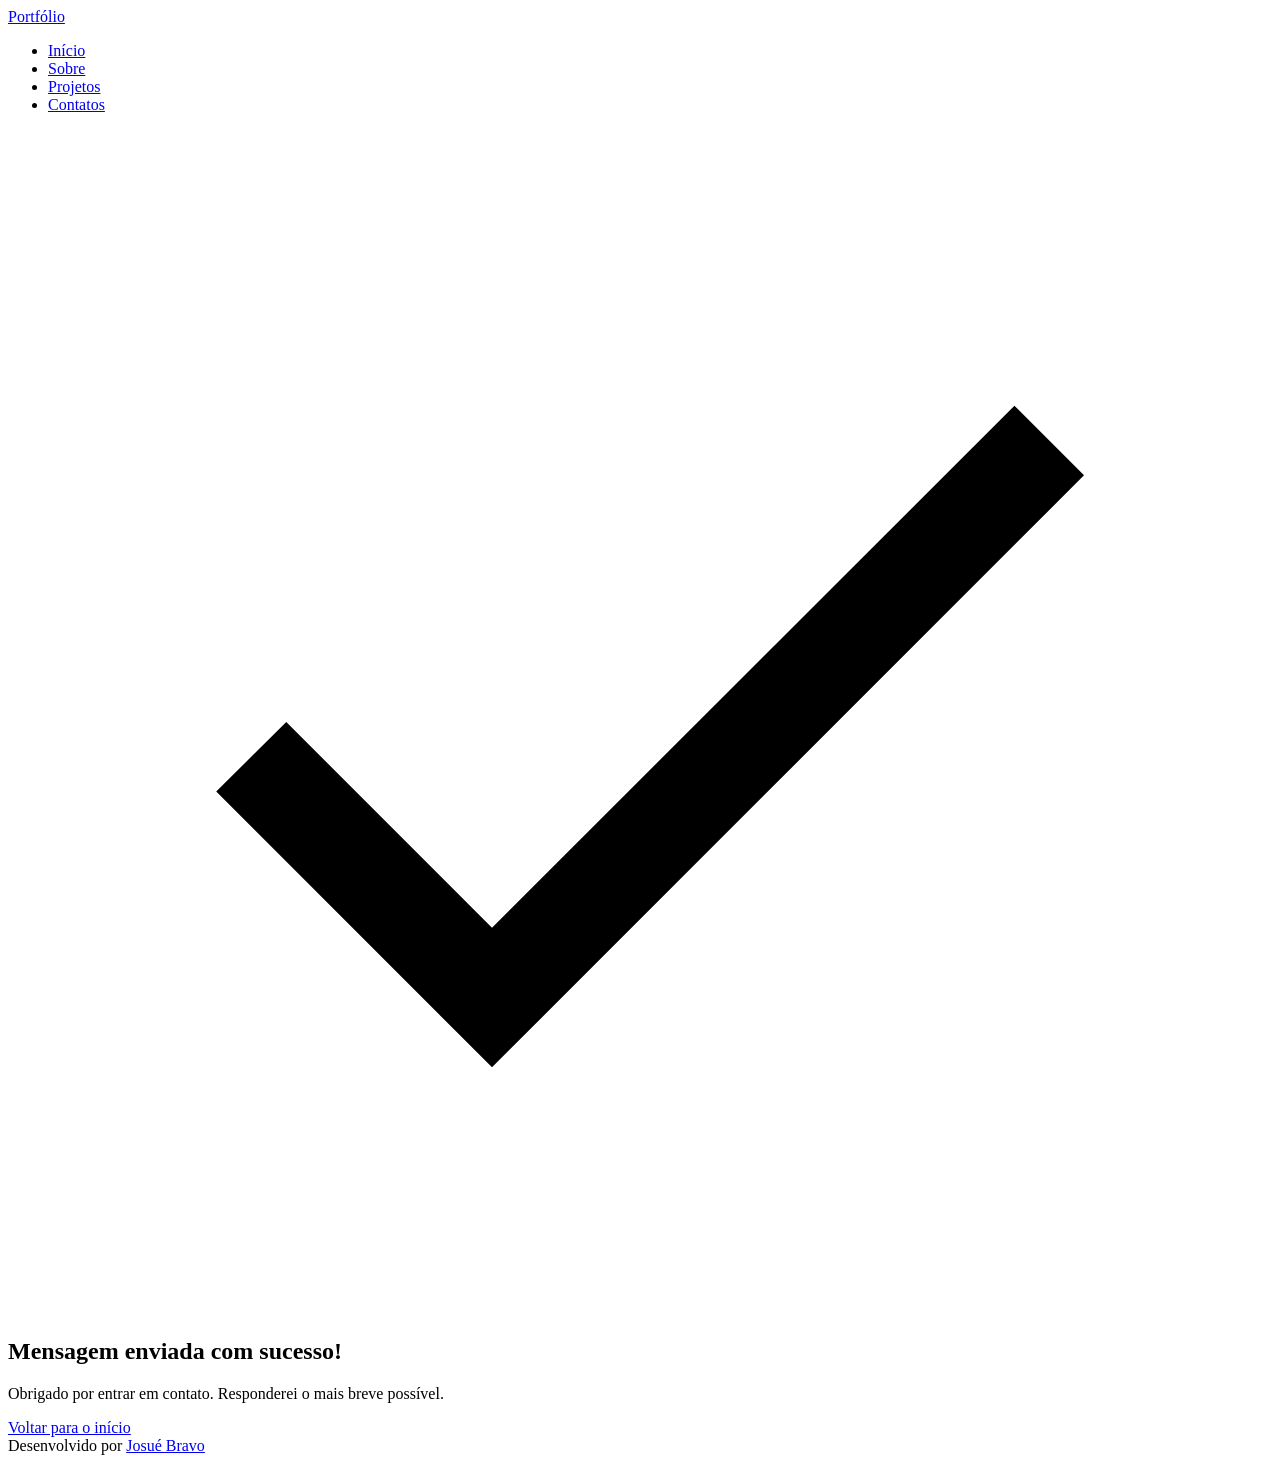
==== sucess.html @ c8fc2fd8 "✨ New Feature: Adicionando sessão de sucesso" ====
<!DOCTYPE html>
<html lang="pt-br">

<head>
    <meta charset="UTF-8">
    <meta name="viewport" content="width=device-width, initial-scale=1.0">
    <meta name="author" content="Josué Bravo">
    <meta name="description" content="Portfólio Pessoal do Josué Bravo, 
                                desenvolvedor Full Stack especializado em criar experiências                 
                                digitais incríveis. Conheça meus projetos e entre em contato.">
    <meta name="robots" content="index, follow">

    <link rel="icon" type="image/svg+xml" href="./assets/img/favicon.svg">
    <title>Portfólio do Josué Bravo</title>
</head>

<body>
    <!-- Cabeçalho da página -->
    <header>
        <!-- título do cabeçalho -->
        <a href="index.html" id="titulo">Portfólio</a>

        <!-- Menu de navegação -->
        <nav>
            <ul class="menu-list">
                <li><a href="index.html">Início</a></li>
                <li><a href="index.html#about">Sobre</a></li>
                <li><a href="index.html#projects">Projetos</a></li>
                <li><a href="index.html#contact">Contatos</a></li>
            </ul>
        </nav>
    </header>

    <main>
        <section class="section-container success-container">
            <figure>
                <img src="./assets/img/success.svg"
                    alt="Ilustração de uma mensagem de sucesso, representando que a mensagem foi enviada com sucesso">
            </figure>
            <div class="sucess-content">

            <h1>Mensagem enviada com sucesso!</h1>
            <p>Obrigado por entrar em contato. Responderei o mais breve possível.</p>
            <a href="index.html" class="botao">Voltar para o início</a>
            
            </div>
            
    </main>

    <footer>
        Desenvolvido por <a href="https://www.linkedin.com/in/josue-bravo" target="_blank">Josué Bravo</a>
    </footer>

</body>
</html>
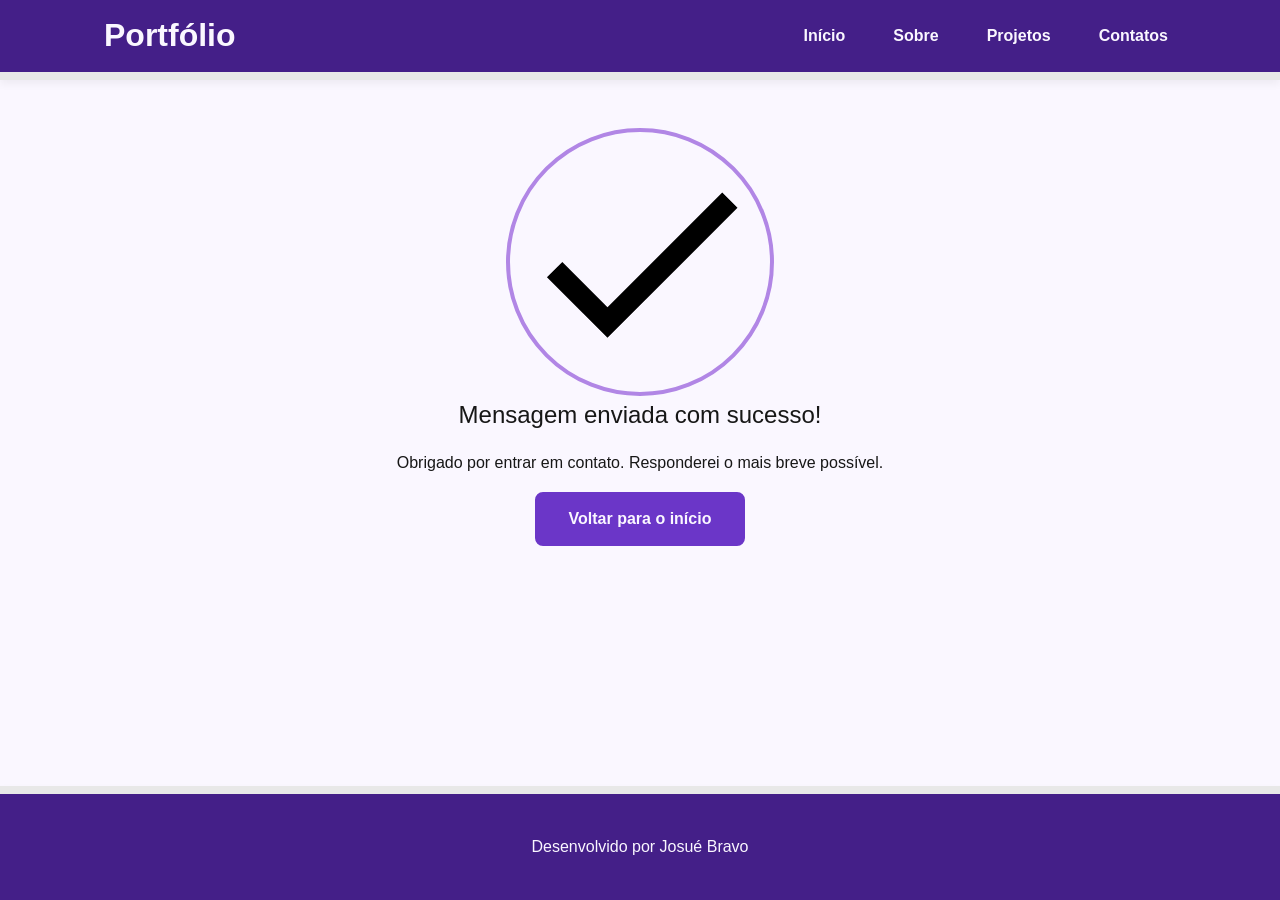
==== commit 9fde4a7f: "💄 UI:  Adicionando CSS com Responsividade para celular e tablet" ====
--- a/sucess.html
+++ b/sucess.html
@@ -11,45 +11,48 @@
     <meta name="robots" content="index, follow">
 
     <link rel="icon" type="image/svg+xml" href="./assets/img/favicon.svg">
+    <link rel="stylesheet" href="./assets/css/style.css">
     <title>Portfólio do Josué Bravo</title>
 </head>
 
 <body>
     <!-- Cabeçalho da página -->
     <header>
-        <!-- título do cabeçalho -->
-        <a href="index.html" id="titulo">Portfólio</a>
+        <div class="menu-content">
+            <!-- título do cabeçalho -->
+            <a href="index.html" id="titulo">Portfólio</a>
 
-        <!-- Menu de navegação -->
-        <nav>
-            <ul class="menu-list">
-                <li><a href="index.html">Início</a></li>
-                <li><a href="index.html#about">Sobre</a></li>
-                <li><a href="index.html#projects">Projetos</a></li>
-                <li><a href="index.html#contact">Contatos</a></li>
-            </ul>
-        </nav>
+            <!-- Menu de navegação -->
+            <nav>
+                <ul class="menu-list">
+                    <li><a href="index.html">Início</a></li>
+                    <li><a href="index.html#about">Sobre</a></li>
+                    <li><a href="index.html#projects">Projetos</a></li>
+                    <li><a href="index.html#contact">Contatos</a></li>
+                </ul>
+            </nav>
+        </div>
     </header>
 
     <main>
         <section class="section-container success-container">
-            <figure>
+            <figure class="sucess-image">
                 <img src="./assets/img/success.svg"
-                    alt="Ilustração de uma mensagem de sucesso, representando que a mensagem foi enviada com sucesso">
+                    alt="Ilustração de uma mensagem de sucesso, representando que a mensagem foi enviada com sucesso" class="float-animation">
             </figure>
             <div class="sucess-content">
 
-            <h1>Mensagem enviada com sucesso!</h1>
-            <p>Obrigado por entrar em contato. Responderei o mais breve possível.</p>
-            <a href="index.html" class="botao">Voltar para o início</a>
-            
+                <h1>Mensagem enviada com sucesso!</h1>
+                <p>Obrigado por entrar em contato. Responderei o mais breve possível.</p>
+                <a href="index.html" class="botao">Voltar para o início</a>
+
             </div>
-            
+
     </main>
 
     <footer>
-        Desenvolvido por <a href="https://www.linkedin.com/in/josue-bravo" target="_blank">Josué Bravo</a>
+        <p>Desenvolvido por <a href="https://www.linkedin.com/in/josue-bravo" target="_blank">Josué Bravo</a></p>
     </footer>
+</body>
 
-</body>
 </html>
--- a/assets/css/style.css
+++ b/assets/css/style.css
@@ -0,0 +1,860 @@
+/* Reset do Navegador*/
+* {
+    margin: 0;
+    padding: 0;
+    box-sizing: border-box;
+    font-family: 'Poppins', sans-serif;
+    font-weight: 400;
+    text-decoration: none;
+    outline: none;
+}
+
+:root {
+
+    /* Paleta de Cores - Purple */
+    --purple-50: #f4eaff;
+    --purple-100: #e9dcfa;
+    --purple-200: #cdb3f0;
+    --purple-300: #b186e5;
+    --purple-400: #9460db;
+    --purple-500: #6b36c8;
+    --purple-600: #5b2ca0;
+    --purple-700: #4c2177;
+    --purple-800: #441f88;
+    --purple-900: #2a0e4d;
+    --purple-950: #1a0730;
+
+    /* Cores Neutras */
+    --gray-200: #e8e8e8;
+    --gray-400: #505861;
+    --black: #171717;
+    --white: #FAF7FF;
+
+    /* Cores de Estado */
+    --error: #e63946;
+
+    /* Sombras */
+    --shadow-sm: 0 0.25rem 0.5rem rgba(0, 0, 0, 0.05);
+    --shadow-md: 0 0.25rem 0.75rem rgba(107, 54, 200, 0.3);
+    --shadow-lg: 0 0.5rem 1.5rem rgba(107, 54, 200, 0.2);
+
+    /* Espaçamentos */
+    --spacing-xs: 0.5rem;
+    --spacing-sm: 1rem;
+    --spacing-md: 1.5rem;
+    --spacing-lg: 2rem;
+    --spacing-xl: 3rem;
+    --spacing-2xl: 4rem;
+
+    /* Tamanhos de Fonte */
+    --text-sm: 0.75rem;
+    --text-base: 1rem;
+    --text-lg: 1.25rem;
+    --text-xl: 1.5rem;
+    --text-2xl: 2rem;
+    --text-3xl: 2.5rem;
+
+    /* Border Radius */
+    --radius-sm: 0.25rem;
+    --radius-md: 0.5rem;
+    --radius-lg: 1rem;
+    --radius-xl: 2rem;
+    --radius-full: 50%;
+
+    /* Animação Padrão */
+    --transition-default: all 0.3s ease;
+
+}
+
+/* Configurações Básicas */
+
+html {
+    scroll-behavior: smooth;
+}
+
+body {
+    display: flex;
+    flex-direction: column;
+    min-height: 100vh;
+    background-color: var(--white);
+    line-height: 1.6;
+    color: var(--black);
+}
+
+main {
+    flex: 1;
+}
+
+/* Seções - Base Comum */
+
+.section-container {
+    max-width: 70rem;
+    margin: 0 auto;
+    padding: var(--spacing-xl) var(--spacing-md);
+    scroll-margin-top: 6rem;
+}
+
+/* Botões */
+
+.buttons-container {
+    display: flex;
+    gap: var(--spacing-sm)
+}
+
+.botao, .botao-outline {
+    display: inline-block;
+    padding: 0.75rem 2rem;
+    border: 0.15rem solid transparent;
+    border-radius: var(--radius-md);
+    font-size: var(--text-base);
+    font-weight: 600;
+    text-align: center;
+    cursor: pointer;
+    transition: var(--transition-default);
+}
+
+.botao {
+    border-color: var(--purple-500);
+    background-color: var(--purple-500);
+    color: var(--white);
+}
+
+.botao:hover {
+    border-color: var(--purple-800);
+    background-color: var(--purple-800);
+    box-shadow: var(--shadow-md);
+    transform: translateY(-0.15rem);
+}
+
+.botao-outline {
+    border-color: var(--purple-400);
+    background-color: transparent;
+    color: var(--purple-500);
+}
+
+.botao-outline:hover {
+    border-color: var(--purple-400);
+    background-color: var(--purple-100);
+    color: var(--purple-500);
+    transform: translateY(-0.15rem);
+}
+
+/* Botões pequenos - Card Projetos */
+
+.botao.botao-sm, .botao-outline.botao-sm {
+    min-width: 6rem;
+    padding: 0.25rem var(--spacing-sm);
+    border-width: 0.125rem;
+    border-radius: 0.25rem;
+    font-size: var(--text-sm);
+}
+
+/* Seção Header - Cabeçalho e Menu */
+
+header {
+    position: sticky;
+    top: 0;
+    z-index: 1000;
+    width: 100%;
+    height: 5rem;
+    border-bottom: var(--spacing-xs) solid var(--gray-200);
+    box-shadow: var(--shadow-sm);
+    background-color: var(--purple-800);
+}
+
+header a {
+    font-weight: 600;
+    color: var(--white);
+    transition: color 0.3s ease;
+}
+
+header a:hover {
+    color: var(--purple-100);
+}
+
+#titulo {
+    font-size: var(--text-2xl);
+    font-weight: 700;
+}
+
+.menu-content {
+    display: flex;
+    justify-content: space-between;
+    align-items: center;
+    max-width: 70rem;
+    height: 100%;
+    margin: 0 auto;
+    padding: 0 var(--spacing-md);
+}
+
+.menu-list {
+    display: flex;
+    gap: var(--spacing-lg);
+    list-style: none;
+}
+
+.menu-list a {
+    padding: var(--spacing-xs);
+}
+
+/* Seção Hero */
+
+.hero-container {
+    display: flex;
+    align-items: center;
+    gap: var(--spacing-2xl);
+    min-height: calc(100vh - 5rem);
+}
+
+.hero-content {
+    display: flex;
+    flex: 1;
+    flex-direction: column;
+    gap: var(--spacing-md);
+}
+
+.hero-content span {
+    font-size: var(--text-xl);
+    font-weight: 700;
+}
+
+.hero-content h1 {
+    font-size: var(--text-3xl);
+    font-weight: 700;
+}
+
+.hero-content p, .about-content p,
+.contact-info p {
+    font-size: var(--text-lg);
+    color: var(--gray-400);
+}
+
+.hero-image {
+    display: flex;
+    flex: 1;
+    justify-content: center;
+}
+
+.hero-image img {
+    width: 100%;
+    max-width: 100%;
+    border-radius: var(--radius-xl);
+}
+
+/* Animação Flutuante */
+
+@keyframes float {
+
+    0%, 100% {
+        transform: translateY(0);
+    }
+
+    50% {
+        transform: translateY(-1.25rem);
+    }
+}
+
+/* Usa a Animação */
+.float-animation {
+    animation: float 3s ease-in-out infinite;
+}
+
+/* Seção About */
+
+.about-container {
+    display: flex;
+    align-items: center;
+    gap: var(--spacing-2xl);
+    margin: var(--spacing-2xl) auto;
+    border-radius: var(--radius-lg);
+    background-color: var(--gray-200);
+}
+
+.about-content p {
+    margin-bottom: var(--spacing-sm);
+    text-align: justify;
+}
+
+.about-image {
+    flex: 0 0 17.5rem;
+}
+
+.about-image img {
+    width: 100%;
+    max-width: 100%;
+    border: 0.35rem solid var(--purple-500);
+    border-radius: var(--radius-full);
+    box-shadow: var(--shadow-lg);
+}
+
+.about-buttons-data {
+    display: flex;
+    justify-content: space-between;
+    align-items: center;
+    gap: var(--spacing-lg);
+    margin-top: var(--spacing-lg);
+}
+
+.about-buttons-data .botao {
+    margin-right: auto;
+}
+
+.data-container {
+    display: flex;
+    gap: var(--spacing-lg);
+    margin-top: 0;
+}
+
+.data-item {
+    display: flex;
+    flex-direction: column;
+    align-items: center;
+}
+
+.data-number {
+    font-size: var(--text-xl);
+    font-weight: 700;
+    text-align: center;
+    color: var(--purple-500);
+}
+
+.data-label {
+    font-size: var(--text-base);
+    text-align: center;
+    color: var(--gray-400);
+}
+
+/* Projects */
+
+.projects-container {
+    scroll-margin-top: 3rem;
+    margin: var(--spacing-2xl) auto;
+    text-align: center;
+}
+
+.projects-swiper {
+    position: relative;
+    width: 100%;
+    padding: var(--shadow-sm) var(--spacing-xl) var(--spacing-xl);
+    overflow: hidden;
+}
+
+/* Card Project */
+
+.project-card {
+    display: flex;
+    flex-direction: column;
+    width: 100%;
+    height: 100%;
+    border: 0.15rem solid var(--gray-200);
+    border-radius: var(--radius-lg);
+    background-color: var(--white);
+    box-shadow: var(--shadow-sm);
+    overflow: hidden;
+    transition: var(--transition-default);
+}
+
+.project-card:hover {
+    box-shadow: var(--shadow-lg);
+}
+
+.project-image {
+    display: flex;
+    justify-content: center;
+    align-items: center;
+    width: 100%;
+    height: 10rem;
+    background: linear-gradient(135deg, var(--purple-50) 0%, var(--purple-100) 100%);
+}
+
+.project-image img {
+    width: 75%;
+    height: 75%;
+    max-width: 7rem;
+    max-height: 7rem;
+    object-fit: contain;
+    transition: transform 0.3s ease;
+}
+
+.project-content {
+    display: flex;
+    flex: 1;
+    flex-direction: column;
+    padding: var(--spacing-md);
+    text-align: left;
+}
+
+.project-content h3 {
+    margin-bottom: 0.75rem;
+    font-size: var(--text-lg);
+    font-weight: 700;
+}
+
+.project-content p {
+    margin-bottom: var(--spacing-sm);
+    font-size: var(--text-base);
+    color: var(--gray-400);
+}
+
+.project-tags {
+    display: flex;
+    flex-wrap: wrap;
+    gap: var(--spacing-xs);
+}
+
+.tag {
+    padding: 0.375rem 0.75rem;
+    border-radius: var(--radius-sm);
+    background-color: var(--purple-100);
+    font-size: var(--text-sm);
+    font-weight: 600;
+    color: var(--purple-800);
+}
+
+.project-buttons {
+    display: flex;
+    justify-content: center;
+    align-items: center;
+    gap: 0.75rem;
+    margin-top: var(--spacing-sm);
+}
+
+.swiper-wrapper {
+    align-items: stretch;
+}
+
+.swiper-slide {
+    display: flex;
+    height: auto;
+}
+
+/* Seção de contato */
+
+.contact-container {
+    display: grid;
+    grid-template-columns: 1fr 1fr;
+    gap: var(--spacing-2xl);
+}
+
+/* Redes Sociais */
+
+.contact-info h2 {
+    margin-bottom: var(--spacing-md);
+    color: var(--purple-600);
+    font-size: var(--text-2xl);
+}
+
+.contact-info p {
+    margin-bottom: var(--spacing-lg);
+}
+
+.social-container {
+    display: flex;
+    justify-content: center;
+    gap: var(--spacing-xl);
+}
+
+.social-icon {
+    width: 5rem;
+    height: 5rem;
+    padding: 0.75rem;
+    border-radius: var(--radius-md);
+    transition: var(--transition-default);
+}
+
+.social-icon img {
+    width: 100%;
+    filter: brightness(0) saturate(100%);
+    transition: filter 0.3s ease;
+}
+
+.social-icon img:hover {
+    filter: brightness(0) saturate(100%) invert(42%) sepia(93%) saturate(1352%) hue-rotate(243deg) brightness(79%) contrast(91%);
+}
+
+/* Formulario de Contato */
+
+form {
+    display: flex;
+    flex-direction: column;
+    gap: 0.75rem;
+}
+
+form label {
+    font-size: var(--text-base);
+    font-weight: 600;
+}
+
+form input,
+form textarea {
+    width: 100%;
+    padding: 0.5rem var(--spacing-sm);
+    border: 0.25rem solid var(--gray-200);
+    border-radius: var(--radius-md);
+    font-family: inherit;
+    font-size: var(--text-base);
+    transition: border-color 0.3s ease;
+}
+
+form input:focus,
+form textarea:focus {
+    border-color: var(--purple-500);
+    outline: none;
+}
+
+form textarea {
+    min-height: 5rem;
+    resize: none;
+}
+
+form span {
+    margin-top: -0.75rem;
+    font-size: var(--text-sm);
+    color: var(--error);
+}
+
+
+/* Botões do Swiper (navegação) */
+.swiper-button-next,
+.swiper-button-prev {
+    width: 3rem;
+    height: 3rem;
+}
+
+.swiper-button-next:after,
+.swiper-button-prev:after {
+    font-size: var(--text-lg);
+    color: var(--purple-500);
+}
+
+.swiper-button-next:hover:after,
+.swiper-button-prev:hover:after {
+    color: var(--purple-800);
+}
+
+/* Indicadores de paginação */
+.swiper-pagination-bullet {
+    width: 0.75rem;
+    height: 0.75rem;
+    background-color: var(--gray-200);
+    opacity: 1;
+}
+
+.swiper-pagination-bullet-active {
+    width: var(--spacing-lg);
+    border-radius: var(--radius-sm);
+    background-color: var(--purple-500);
+}
+
+/* Página de Sucesso!*/
+.sucess-container {
+    display: flex;
+    align-items: center;
+    gap: var(--spacing-2xl);
+}
+
+.sucess-content {
+    display: flex;
+    flex: 1;
+    flex-direction: column;
+    align-items: center;
+    gap: var(--spacing-sm);
+}
+
+.sucess-image {
+    display: flex;
+    flex: 1;
+    justify-content: center;
+}
+
+.sucess-image img {
+    width: 25%;
+    max-width: 100%;
+    border: 4px solid var(--purple-300);
+    border-radius: var(--radius-full);
+}
+
+/* Rodapé da Página */
+
+footer {
+    padding: 2.5rem;
+    text-align: center;
+    border-top: var(--spacing-xs) solid var(--gray-200);
+    box-shadow: var(--shadow-sm);
+    background-color: var(--purple-800);
+}
+
+footer p, footer a {
+    color: var(--white);
+}
+
+footer a {
+    position: relative;
+    display: inline-block;
+    text-decoration: none;
+}
+
+footer a::after {
+    content: '';
+    position: absolute;
+    bottom: 0;
+    left: 50%;
+    transform: translateX(-50%);
+    width: 0;
+    height: 2px;
+    background-color: currentColor;
+    transition: width 0.3s ease;
+}
+
+footer a:hover::after {
+    width: 100%;
+}
+
+/* Responsividade - Tablet */
+@media screen and (max-width: 1024px) {
+
+    .section-container {
+        padding: var(--spacing-md) var(--spacing-sm);
+    }
+
+    .section-container h1 {
+        font-size: var(--text-xl);
+    }
+
+    .section-container h2 {
+        font-size: var(--text-lg);
+    }
+
+    .section-container p {
+        font-size: var(--text-base);
+    }
+
+    .section-container span {
+        font-size: var(--text-lg);
+    }
+
+    #titulo {
+        font-size: var(--text-xl);
+    }
+
+    .menu-list {
+        display: flex;
+        font-size: var(--text-xs);
+        gap: 1rem;
+    }
+
+    .hero-container {
+        flex-direction: column-reverse;
+        gap: var(--spacing-xs);
+    }
+
+    .hero-content {
+        gap: var(--spacing-xs);
+        width: 100%;
+    }
+
+    .buttons-container {
+        flex-direction: column;
+        gap: 0.75rem;
+        width: 100%;
+    }
+
+    .buttons-container .botao,
+    .buttons-container .botao-outline {
+        padding: 0.75rem 1rem;
+        font-size: var(--text-base);
+        white-space: nowrap;
+    }
+
+    .hero-image {
+        justify-content: center;
+        width: 100%;
+    }
+
+    .hero-image img {
+        max-width: 20rem;
+    }
+
+    .about-container {
+        flex-direction: column;
+        gap: 0;
+        margin: var(--spacing-md) 0.5rem;
+        padding: var(--spacing-sm)
+    }
+
+    .about-image img {
+        max-width: 15rem;
+    }
+
+    .about-content {
+        width: 100%;
+    }
+
+    .about-content h2 {
+        font-size: var(--text-xl);
+        padding-bottom: 0.2rem;
+    }
+
+    .about-buttons-data .botao,
+    .about-buttons-data .botao-outline {
+        width: 100%;
+        padding: 0.75rem var(--spacing-lg);
+        font-size: var(--text-base);
+        text-align: center;
+    }
+
+    .data-container {
+        justify-content: center;
+        width: 100%;
+    }
+
+    .data-number {
+        font-size: var(--text-lg);
+    }
+
+    .data-label {
+        font-size: var(--text-sm);
+    }
+
+    .contact-container {
+        grid-template-columns: 1fr;
+        gap: var(--spacing-lg);
+        width: 100%;
+        margin: 0 auto;
+    }
+
+    .contact-info {
+        width: 100%;
+    }
+
+    .form {
+        width: 100%;
+    }
+
+
+}
+
+/* Responsividade - Celular */
+
+@media screen and (max-width: 480px) {
+
+    .section-container {
+        padding: var(--spacing-md) var(--spacing-sm);
+    }
+
+    .section-container h1 {
+        font-size: var(--text-xl);
+    }
+
+    .section-container h2 {
+        font-size: var(--text-lg);
+    }
+
+    .section-container p {
+        font-size: var(--text-base);
+    }
+
+    .section-container span {
+        font-size: var(--text-lg);
+    }
+
+    #titulo {
+        font-size: var(--text-xl);
+    }
+
+    .menu-content {
+        justify-content: center;
+    }
+
+    .menu-list {
+        display: none;
+    }
+
+    .hero-container {
+        flex-direction: column-reverse;
+        gap: var(--spacing-xs);
+    }
+
+    .hero-content {
+        gap: var(--spacing-xs);
+        width: 100%;
+    }
+
+    .buttons-container {
+        flex-direction: column;
+        gap: 0.75rem;
+        width: 100%;
+    }
+
+    .buttons-container .botao,
+    .buttons-container .botao-outline {
+        padding: 0.75rem 1rem;
+        font-size: var(--text-base);
+        white-space: nowrap;
+    }
+
+    .hero-image {
+        justify-content: center;
+        width: 100%;
+    }
+
+    .hero-image img {
+        max-width: 20rem;
+    }
+
+    .about-container {
+        flex-direction: column;
+        margin: var(--spacing-lg) 0.5rem;
+        padding: var(--spacing-md)
+    }
+
+    .about-image img {
+        max-width: 13rem;
+    }
+
+    .about-content {
+        width: 100%;
+    }
+
+    .about-buttons-data {
+        flex-direction: column;
+        gap: var(--spacing-md);
+        align-items: stretch;
+    }
+
+    .about-buttons-data .botao,
+    .about-buttons-data .botao-outline {
+        width: 100%;
+        padding: 0.75rem var(--spacing-lg);
+        font-size: var(--text-base);
+        text-align: center;
+    }
+
+    .data-container {
+        justify-content: center;
+        width: 100%;
+    }
+
+    .data-number {
+        font-size: var(--text-lg);
+    }
+
+    .data-label {
+        font-size: var(--text-sm);
+    }
+
+    .contact-container {
+        grid-template-columns: 1fr;
+        gap: var(--spacing-lg);
+        width: 100%;
+        margin: 0 auto;
+    }
+
+    .contact-info {
+        width: 100%;
+    }
+
+    .form {
+        width: 100%;
+    }
+}
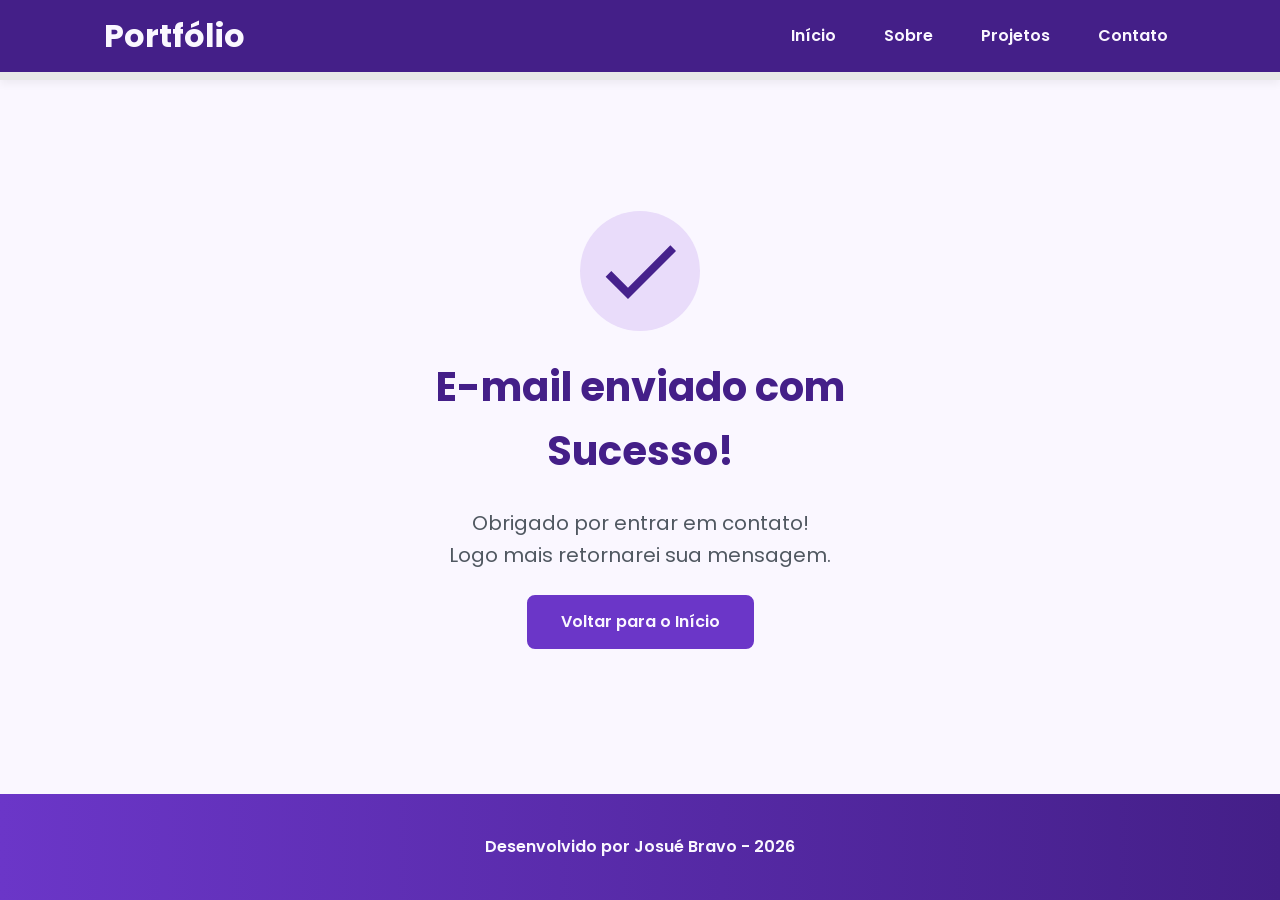
==== commit deb33a6a: "✨ New Feature: Implementando configuração dos cards e do forms" ====
--- a/sucess.html
+++ b/sucess.html
@@ -1,58 +1,77 @@
 <!DOCTYPE html>
 <html lang="pt-br">
+<head>
 
-<head>
-    <meta charset="UTF-8">
-    <meta name="viewport" content="width=device-width, initial-scale=1.0">
-    <meta name="author" content="Josué Bravo">
-    <meta name="description" content="Portfólio Pessoal do Josué Bravo, 
-                                desenvolvedor Full Stack especializado em criar experiências                 
-                                digitais incríveis. Conheça meus projetos e entre em contato.">
-    <meta name="robots" content="index, follow">
+<!-- Fontes do Google -->
+<link rel="preconnect" href="https://fonts.googleapis.com">
+<link rel="preconnect" href="https://fonts.gstatic.com" crossorigin>
 
-    <link rel="icon" type="image/svg+xml" href="./assets/img/favicon.svg">
-    <link rel="stylesheet" href="./assets/css/style.css">
-    <title>Portfólio do Josué Bravo</title>
+<!-- Fonte do Google - Poppins -->
+<link href="https://fonts.googleapis.com/css2?family=Poppins&display=swap" rel="stylesheet">
+
+<meta charset="UTF-8">
+  <meta name="viewport" content="width=device-width, initial-scale=1.0">
+  <meta name="author" content="Josué Bravo">
+  <meta name ="description" content="Portfólio Pessoal do Josué Bravo, 
+                desenvolvedor Full Stack especializado em criar experiências 
+                digitais incríveis. Conheça meus projetos e entre em contato.">
+  <meta name="robots" content="index, follow">
+
+  <link rel="icon" type="image/svg+xml" href="./assets/img/favicon.svg">
+
+  <!-- CSS principal da página -->
+  <link rel="stylesheet" href="./assets/css/style.css">
+  
+  <title>Portfólio do Josué</title>
 </head>
 
 <body>
-    <!-- Cabeçalho da página -->
-    <header>
+
+    <!-- Cabeçalho da Página (header) -->
+    <header class="menu-container">
         <div class="menu-content">
-            <!-- título do cabeçalho -->
             <a href="index.html" id="titulo">Portfólio</a>
 
-            <!-- Menu de navegação -->
             <nav>
                 <ul class="menu-list">
-                    <li><a href="index.html">Início</a></li>
+                    <li><a href="index.html#hero">Início</a></li>
                     <li><a href="index.html#about">Sobre</a></li>
                     <li><a href="index.html#projects">Projetos</a></li>
-                    <li><a href="index.html#contact">Contatos</a></li>
+                    <li><a href="index.html#contact">Contato</a></li>
                 </ul>
             </nav>
         </div>
     </header>
 
+    <!-- Seção Principal da Página (main) -->
     <main>
-        <section class="section-container success-container">
-            <figure class="sucess-image">
-                <img src="./assets/img/success.svg"
-                    alt="Ilustração de uma mensagem de sucesso, representando que a mensagem foi enviada com sucesso" class="float-animation">
-            </figure>
-            <div class="sucess-content">
+        
+        <!-- Mensagem de Sucesso -->
+        <section class="success-container">
+            <article class="success-content">
 
-                <h1>Mensagem enviada com sucesso!</h1>
-                <p>Obrigado por entrar em contato. Responderei o mais breve possível.</p>
-                <a href="index.html" class="botao">Voltar para o início</a>
+                <figure class="success-icon">
+                    <img src="./assets/img/success.svg" 
+                        alt="Ilustração de sucesso" 
+                        class="float-animation" width="20%"
+                    >
+                </figure>
 
-            </div>
+                <h1>E-mail enviado com Sucesso!</h1>
+                <h2>Obrigado por entrar em contato! <br> Logo mais retornarei sua mensagem.</h2>
 
+                <a class="botao" href="index.html">Voltar para o Início</a>
+
+            </article>
+        </section>
+        
     </main>
 
+    <!-- Rodapé da Página (footer) -->
     <footer>
-        <p>Desenvolvido por <a href="https://www.linkedin.com/in/josue-bravo" target="_blank">Josué Bravo</a></p>
+		  Desenvolvido por Josué Bravo - 2026
     </footer>
+
 </body>
 
 </html>
--- a/assets/css/style.css
+++ b/assets/css/style.css
@@ -1,16 +1,16 @@
-/* Reset do Navegador*/
+/* Reset do Navegador */
 * {
-    margin: 0;
-    padding: 0;
-    box-sizing: border-box;
-    font-family: 'Poppins', sans-serif;
-    font-weight: 400;
-    text-decoration: none;
-    outline: none;
-}
-
+  margin: 0;
+  padding: 0;
+  box-sizing: border-box;
+  font-family: 'Poppins', sans-serif;
+  font-weight: 400;
+  text-decoration: none;
+  outline: none;
+}    
+
+/* Variáveis */
 :root {
-
     /* Paleta de Cores - Purple */
     --purple-50: #f4eaff;
     --purple-100: #e9dcfa;
@@ -63,203 +63,207 @@
 
     /* Animação Padrão */
     --transition-default: all 0.3s ease;
-
 }
 
 /* Configurações Básicas */
 
 html {
-    scroll-behavior: smooth;
+  scroll-behavior: smooth;
 }
 
 body {
-    display: flex;
-    flex-direction: column;
-    min-height: 100vh;
-    background-color: var(--white);
-    line-height: 1.6;
-    color: var(--black);
+  display: flex;
+  flex-direction: column;
+  min-height: 100vh;
+  background-color: var(--white);
+  line-height: 1.6;
+  color: var(--black);
 }
 
 main {
-    flex: 1;
+  flex: 1;
 }
 
 /* Seções - Base Comum */
 
 .section-container {
-    max-width: 70rem;
-    margin: 0 auto;
-    padding: var(--spacing-xl) var(--spacing-md);
-    scroll-margin-top: 6rem;
+  max-width: 70rem;
+  margin: 0 auto;
+  padding: var(--spacing-xl) var(--spacing-md);
+  scroll-margin-top: 6rem;
 }
 
 /* Botões */
 
 .buttons-container {
-    display: flex;
-    gap: var(--spacing-sm)
-}
-
-.botao, .botao-outline {
-    display: inline-block;
-    padding: 0.75rem 2rem;
-    border: 0.15rem solid transparent;
-    border-radius: var(--radius-md);
-    font-size: var(--text-base);
-    font-weight: 600;
-    text-align: center;
-    cursor: pointer;
-    transition: var(--transition-default);
+  display: flex;
+  gap: var(--spacing-sm);
+}
+
+.botao,
+.botao-outline {
+  display: inline-block;
+  padding: 0.75rem 2rem;
+  border: 0.15rem solid transparent;
+  border-radius: var(--radius-md);
+  font-size: var(--text-base);
+  font-weight: 600;
+  text-align: center;
+  cursor: pointer;
+  transition: var(--transition-default);
 }
 
 .botao {
-    border-color: var(--purple-500);
-    background-color: var(--purple-500);
-    color: var(--white);
+  border-color: var(--purple-500);
+  background-color: var(--purple-500);
+  color: var(--white);
 }
 
 .botao:hover {
-    border-color: var(--purple-800);
-    background-color: var(--purple-800);
-    box-shadow: var(--shadow-md);
-    transform: translateY(-0.15rem);
+  border-color: var(--purple-800);
+  background-color: var(--purple-800);
+  box-shadow: var(--shadow-md);
+  transform: translateY(-0.25rem);
 }
 
 .botao-outline {
-    border-color: var(--purple-400);
-    background-color: transparent;
-    color: var(--purple-500);
+  border-color: var(--purple-500);
+  background-color: transparent;
+  color: var(--purple-500);
 }
 
 .botao-outline:hover {
-    border-color: var(--purple-400);
-    background-color: var(--purple-100);
-    color: var(--purple-500);
-    transform: translateY(-0.15rem);
+  border-color: var(--purple-500);
+  background-color: var(--purple-500);
+  color: var(--white);
+  transform: translateY(-0.25rem);
 }
 
 /* Botões pequenos - Card Projetos */
 
-.botao.botao-sm, .botao-outline.botao-sm {
-    min-width: 6rem;
-    padding: 0.25rem var(--spacing-sm);
-    border-width: 0.125rem;
-    border-radius: 0.25rem;
-    font-size: var(--text-sm);
+.botao.botao-sm,
+.botao-outline.botao-sm {
+  min-width: 6rem;
+  padding: 0.25rem var(--spacing-sm);
+  border-width: 0.125rem;
+  border-radius: 0.25rem;
+  font-size: var(--text-sm);
 }
 
 /* Seção Header - Cabeçalho e Menu */
 
 header {
-    position: sticky;
-    top: 0;
-    z-index: 1000;
-    width: 100%;
-    height: 5rem;
-    border-bottom: var(--spacing-xs) solid var(--gray-200);
-    box-shadow: var(--shadow-sm);
-    background-color: var(--purple-800);
+  position: sticky;
+  top: 0;
+  z-index: 1000;
+  width: 100%;
+  height: 5rem;
+  border-bottom: var(--spacing-xs) solid var(--gray-200);
+  box-shadow: var(--shadow-sm);
+  background-color: var(--purple-800);
 }
 
 header a {
-    font-weight: 600;
-    color: var(--white);
-    transition: color 0.3s ease;
+  font-weight: 600;
+  color: var(--white);
+  transition: color 0.3s ease;
 }
 
 header a:hover {
-    color: var(--purple-100);
+  color: var(--purple-100);
 }
 
 #titulo {
-    font-size: var(--text-2xl);
-    font-weight: 700;
+  font-size: var(--text-2xl);
+  font-weight: 700;
 }
 
 .menu-content {
-    display: flex;
-    justify-content: space-between;
-    align-items: center;
-    max-width: 70rem;
-    height: 100%;
-    margin: 0 auto;
-    padding: 0 var(--spacing-md);
+  display: flex;
+  justify-content: space-between;
+  align-items: center;
+  max-width: 70rem;
+  height: 100%;
+  margin: 0 auto;
+  padding: 0 var(--spacing-md);
 }
 
 .menu-list {
-    display: flex;
-    gap: var(--spacing-lg);
-    list-style: none;
+  display: flex;
+  gap: var(--spacing-lg);
+  list-style: none;
 }
 
 .menu-list a {
-    padding: var(--spacing-xs);
+  padding: var(--spacing-xs);
 }
 
 /* Seção Hero */
 
 .hero-container {
-    display: flex;
-    align-items: center;
-    gap: var(--spacing-2xl);
-    min-height: calc(100vh - 5rem);
+  display: flex;
+  align-items: center;
+  gap: var(--spacing-2xl);
+  min-height: calc(100vh - 5rem);
 }
 
 .hero-content {
-    display: flex;
-    flex: 1;
-    flex-direction: column;
-    gap: var(--spacing-md);
+  display: flex;
+  flex: 1;
+  flex-direction: column;
+  gap: var(--spacing-md);
+
 }
 
 .hero-content span {
-    font-size: var(--text-xl);
-    font-weight: 700;
+  font-size: var(--text-xl);
+  font-weight: 700;
 }
 
 .hero-content h1 {
-    font-size: var(--text-3xl);
-    font-weight: 700;
-}
-
-.hero-content p, .about-content p,
+  font-size: var(--text-3xl);
+  font-weight: 700;
+}
+
+.hero-content p,
+.about-content p,
 .contact-info p {
-    font-size: var(--text-lg);
-    color: var(--gray-400);
+  font-size: var(--text-lg);
+  color: var(--gray-400);
 }
 
 .hero-image {
-    display: flex;
-    flex: 1;
-    justify-content: center;
+  display: flex;
+  flex: 1;
+  justify-content: center;
 }
 
 .hero-image img {
-    width: 100%;
-    max-width: 100%;
-    border-radius: var(--radius-xl);
+  width: 100%;
+  max-width: 100%;
+  border-radius: var(--radius-xl);
 }
 
 /* Animação Flutuante */
-
 @keyframes float {
-
-    0%, 100% {
-        transform: translateY(0);
-    }
-
-    50% {
-        transform: translateY(-1.25rem);
-    }
-}
-
-/* Usa a Animação */
+  
+  0%,
+  100% {
+    transform: translateY(0);
+  }
+
+  50% {
+    transform: translateY(-1.25rem);
+  }
+
+}
+
+/* Usa animação */
 .float-animation {
-    animation: float 3s ease-in-out infinite;
-}
-
-/* Seção About */
+  animation: float 3s ease-in-out infinite;
+}
+
+/* About */
 
 .about-container {
     display: flex;
@@ -270,21 +274,29 @@
     background-color: var(--gray-200);
 }
 
+.about-image {
+    flex: 0 0 17.5rem;
+}
+
+.about-image img {
+    width: 100%;
+    border: 0.35rem solid var(--purple-500);
+    border-radius: var(--radius-full);
+    box-shadow: var(--shadow-lg);
+}
+
+.about-content h2,
+.projects-container h2,
+.contact-info h2 {
+    margin-bottom: var(--spacing-md);
+    font-size: var(--text-3xl);
+    font-weight: 700;
+    color: var(--purple-800);
+}
+
 .about-content p {
     margin-bottom: var(--spacing-sm);
     text-align: justify;
-}
-
-.about-image {
-    flex: 0 0 17.5rem;
-}
-
-.about-image img {
-    width: 100%;
-    max-width: 100%;
-    border: 0.35rem solid var(--purple-500);
-    border-radius: var(--radius-full);
-    box-shadow: var(--shadow-lg);
 }
 
 .about-buttons-data {
@@ -327,97 +339,100 @@
 /* Projects */
 
 .projects-container {
-    scroll-margin-top: 3rem;
-    margin: var(--spacing-2xl) auto;
-    text-align: center;
+  scroll-margin-top: 3rem;
+  margin: var(--spacing-2xl) auto; 
+  text-align: center;
 }
 
 .projects-swiper {
-    position: relative;
-    width: 100%;
-    padding: var(--shadow-sm) var(--spacing-xl) var(--spacing-xl);
-    overflow: hidden;
-}
-
-/* Card Project */
+  position: relative;
+  width: 100%;
+  padding: var(--spacing-sm) var(--spacing-xl) var(--spacing-xl);
+  overflow: hidden;
+}
+
+/* Card Projetos */
 
 .project-card {
-    display: flex;
-    flex-direction: column;
-    width: 100%;
-    height: 100%;
-    border: 0.15rem solid var(--gray-200);
-    border-radius: var(--radius-lg);
-    background-color: var(--white);
-    box-shadow: var(--shadow-sm);
-    overflow: hidden;
-    transition: var(--transition-default);
+  display: flex;
+  flex-direction: column;
+  width: 100%;
+  height: 100%;
+  border: 0.15rem solid var(--gray-200);
+  border-radius: var(--radius-lg);
+  background-color: var(--white);
+  box-shadow: var(--shadow-sm);
+  overflow: hidden;
+  transition: var(--transition-default);
 }
 
 .project-card:hover {
-    box-shadow: var(--shadow-lg);
+  box-shadow: var(--shadow-lg);
 }
 
 .project-image {
-    display: flex;
-    justify-content: center;
-    align-items: center;
-    width: 100%;
-    height: 10rem;
-    background: linear-gradient(135deg, var(--purple-50) 0%, var(--purple-100) 100%);
+  display: flex;
+  justify-content: center;
+  align-items: center;
+  width: 100%;
+  height: 10rem;
+  background: linear-gradient(135deg, var(--purple-50) 0%, var(--purple-100) 100%);
 }
 
 .project-image img {
-    width: 75%;
-    height: 75%;
-    max-width: 7rem;
-    max-height: 7rem;
-    object-fit: contain;
-    transition: transform 0.3s ease;
+  width: 75%;
+  height: 75%;
+  max-width: 7rem;
+  max-height: 7rem;
+  object-fit: contain;
+  transition: transform 0.3s ease;
 }
 
 .project-content {
-    display: flex;
-    flex: 1;
-    flex-direction: column;
-    padding: var(--spacing-md);
-    text-align: left;
+  display: flex;
+  flex: 1;
+  flex-direction: column;
+  padding: var(--spacing-md);
+  text-align: left;
 }
 
 .project-content h3 {
-    margin-bottom: 0.75rem;
-    font-size: var(--text-lg);
-    font-weight: 700;
+  margin-bottom: 0.75rem;
+  font-size: var(--text-lg);
+  font-weight: 700;
 }
 
 .project-content p {
-    margin-bottom: var(--spacing-sm);
-    font-size: var(--text-base);
-    color: var(--gray-400);
+  flex: 1;
+  margin-bottom: var(--spacing-sm);
+  font-size: var(--text-base);
+  color: var(--gray-400)
 }
 
 .project-tags {
-    display: flex;
-    flex-wrap: wrap;
-    gap: var(--spacing-xs);
+  display: flex;
+  flex-wrap: wrap;
+  gap: var(--spacing-xs)
 }
 
 .tag {
-    padding: 0.375rem 0.75rem;
-    border-radius: var(--radius-sm);
-    background-color: var(--purple-100);
-    font-size: var(--text-sm);
-    font-weight: 600;
-    color: var(--purple-800);
+  padding: 0.375rem 0.75rem;
+  border-radius: var(--radius-sm);
+  background-color: var(--purple-100);
+  font-size: var(--text-sm);
+  font-weight: 600;
+  color: var(--purple-800);
 }
 
 .project-buttons {
-    display: flex;
-    justify-content: center;
-    align-items: center;
-    gap: 0.75rem;
-    margin-top: var(--spacing-sm);
-}
+  display: flex;
+  justify-content: center;
+  align-items: center;
+  gap: 0.75rem;
+  margin-top: var(--spacing-sm);
+}
+
+/* Configuração do Swiper */
 
 .swiper-wrapper {
     align-items: stretch;
@@ -427,92 +442,6 @@
     display: flex;
     height: auto;
 }
-
-/* Seção de contato */
-
-.contact-container {
-    display: grid;
-    grid-template-columns: 1fr 1fr;
-    gap: var(--spacing-2xl);
-}
-
-/* Redes Sociais */
-
-.contact-info h2 {
-    margin-bottom: var(--spacing-md);
-    color: var(--purple-600);
-    font-size: var(--text-2xl);
-}
-
-.contact-info p {
-    margin-bottom: var(--spacing-lg);
-}
-
-.social-container {
-    display: flex;
-    justify-content: center;
-    gap: var(--spacing-xl);
-}
-
-.social-icon {
-    width: 5rem;
-    height: 5rem;
-    padding: 0.75rem;
-    border-radius: var(--radius-md);
-    transition: var(--transition-default);
-}
-
-.social-icon img {
-    width: 100%;
-    filter: brightness(0) saturate(100%);
-    transition: filter 0.3s ease;
-}
-
-.social-icon img:hover {
-    filter: brightness(0) saturate(100%) invert(42%) sepia(93%) saturate(1352%) hue-rotate(243deg) brightness(79%) contrast(91%);
-}
-
-/* Formulario de Contato */
-
-form {
-    display: flex;
-    flex-direction: column;
-    gap: 0.75rem;
-}
-
-form label {
-    font-size: var(--text-base);
-    font-weight: 600;
-}
-
-form input,
-form textarea {
-    width: 100%;
-    padding: 0.5rem var(--spacing-sm);
-    border: 0.25rem solid var(--gray-200);
-    border-radius: var(--radius-md);
-    font-family: inherit;
-    font-size: var(--text-base);
-    transition: border-color 0.3s ease;
-}
-
-form input:focus,
-form textarea:focus {
-    border-color: var(--purple-500);
-    outline: none;
-}
-
-form textarea {
-    min-height: 5rem;
-    resize: none;
-}
-
-form span {
-    margin-top: -0.75rem;
-    font-size: var(--text-sm);
-    color: var(--error);
-}
-
 
 /* Botões do Swiper (navegação) */
 .swiper-button-next,
@@ -546,86 +475,182 @@
     background-color: var(--purple-500);
 }
 
-/* Página de Sucesso!*/
-.sucess-container {
+/* Seção de Contato */
+
+.contact-container {
+  display: grid;
+  grid-template-columns: 1fr 1fr;
+  gap: var(--spacing-2xl);
+}
+
+/* Redes Sociais */
+
+.contact-info h2{
+  margin-bottom: var(--spacing-md);
+}
+
+.contact-info p{
+  margin-bottom: var(--spacing-lg);
+}
+
+.social-container {
+  display: flex;
+  justify-content: center;
+  gap: var(--spacing-xl);
+}
+
+.social-icon {
+  width: 5rem;
+  height: 5rem;
+  padding: 0.75rem;
+  border-radius: var(--radius-md);
+  transition: var(--transition-default);
+}
+
+.social-icon img{
+  width: 100%;
+  filter: brightness(0) saturate(100%);
+  transition: filter 0.3s ease;
+}
+
+.social-icon img:hover {
+  filter: brightness(0) 
+          saturate(100%) 
+          invert(42%) 
+          sepia(93%) 
+          saturate(1352%) 
+          hue-rotate(243deg) 
+          brightness(79%) 
+          contrast(91%);
+}
+
+/* Formulário de Contato */
+
+form {
+  display: flex;
+  flex-direction: column;
+  gap: 0.75rem;
+}
+
+form label {
+  font-size: var(--text-base);
+  font-weight: 600;
+}
+
+form input,
+form textarea {
+  width: 100%;
+  padding: 0.5rem var(--spacing-sm);
+  border: 0.25rem solid var(--gray-200);
+  border-radius: var(--radius-md);
+  font-family: inherit;
+  font-size: var(--text-base);
+  transition: border-color 0.3s ease;
+}
+
+form input:focus,
+form textarea:focus {
+  border-color: var(--purple-500);
+  outline: none
+}
+
+form textarea {
+  min-height: 5rem;
+  resize: none;
+}
+
+form span {
+  margin-top: -0.75rem;
+  font-size: var(--text-sm);
+  color: var(--error);
+}
+
+/* Footer */
+
+footer {
+    padding: 2.5rem;
+    background: linear-gradient(to right, var(--purple-500), var(--purple-800));
+    font-weight: 600;
+    text-align: center;
+    color: var(--white);
+}
+
+/* Página Success */
+
+.success-container {
+    display: flex;
+    flex-direction: column;
+    justify-content: center;
+    align-items: center;
+    width: 100%;
+    min-height: calc(100vh - 12.5rem);
+    padding: var(--spacing-xl) var(--spacing-md);
+}
+
+.success-content {
+    display: flex;
+    flex-direction: column;
+    align-items: center;
+    gap: var(--spacing-md);
+    max-width: 37.5rem;
+    text-align: center;
+}
+
+.success-content h1 {
+    font-size: var(--text-3xl);
+    font-weight: 700;
+    color: var(--purple-800);
+}
+
+.success-content h2 {
+    font-size: var(--text-lg);
+    color: var(--gray-400);
+}
+
+.success-icon {
     display: flex;
     align-items: center;
-    gap: var(--spacing-2xl);
-}
-
-.sucess-content {
-    display: flex;
-    flex: 1;
-    flex-direction: column;
-    align-items: center;
-    gap: var(--spacing-sm);
-}
-
-.sucess-image {
-    display: flex;
-    flex: 1;
     justify-content: center;
-}
-
-.sucess-image img {
-    width: 25%;
-    max-width: 100%;
-    border: 4px solid var(--purple-300);
+    width: 7.5rem;
+    height: 7.5rem;
     border-radius: var(--radius-full);
-}
-
-/* Rodapé da Página */
-
-footer {
-    padding: 2.5rem;
-    text-align: center;
-    border-top: var(--spacing-xs) solid var(--gray-200);
-    box-shadow: var(--shadow-sm);
-    background-color: var(--purple-800);
-}
-
-footer p, footer a {
-    color: var(--white);
-}
-
-footer a {
-    position: relative;
-    display: inline-block;
-    text-decoration: none;
-}
-
-footer a::after {
-    content: '';
-    position: absolute;
-    bottom: 0;
-    left: 50%;
-    transform: translateX(-50%);
-    width: 0;
-    height: 2px;
-    background-color: currentColor;
-    transition: width 0.3s ease;
-}
-
-footer a:hover::after {
-    width: 100%;
-}
-
-/* Responsividade - Tablet */
+    background-color: var(--purple-100);
+}
+
+.success-icon img {
+    width: 6rem;
+    height: 6rem;
+    filter: brightness(0) 
+            saturate(100%) 
+            invert(11%) 
+            sepia(69%) 
+            saturate(3759%) 
+            hue-rotate(256deg) 
+            brightness(101%) 
+            contrast(96%);
+}
+
+/* ========================================
+   RESPONSIVIDADE - TABLETS (até 1024px)
+======================================== */
+
 @media screen and (max-width: 1024px) {
-
+   
+    /* Layout */
     .section-container {
-        padding: var(--spacing-md) var(--spacing-sm);
-    }
-
+        padding: var(--spacing-lg) var(--spacing-md);
+    }
+
+    /* Tipografia */
     .section-container h1 {
-        font-size: var(--text-xl);
+        font-size: var(--text-3xl);
     }
 
     .section-container h2 {
-        font-size: var(--text-lg);
-    }
-
-    .section-container p {
+        font-size: var(--text-2xl);
+    }
+
+    .section-container p  {
         font-size: var(--text-base);
     }
 
@@ -633,183 +658,73 @@
         font-size: var(--text-lg);
     }
 
+    .success-content h1 {
+        font-size: var(--text-3xl);
+    }
+
+    .success-content h2 {
+        font-size: var(--text-lg); 
+    }
+
+    /* Header */
     #titulo {
-        font-size: var(--text-xl);
-    }
-
-    .menu-list {
-        display: flex;
-        font-size: var(--text-xs);
-        gap: 1rem;
-    }
-
+        font-size: var(--text-xl); 
+    }
+
+    /* Header - Oculta menu em telas pequenas */
+    @media (max-width: 768px) {
+        .menu-list {
+            display: none;
+        }
+    }
+
+    /* Hero */
     .hero-container {
         flex-direction: column-reverse;
-        gap: var(--spacing-xs);
-    }
-
-    .hero-content {
-        gap: var(--spacing-xs);
-        width: 100%;
+        gap: var(--spacing-lg);
+        min-height: 60vh;
+        text-align: center;
+    }
+
+    .hero-content,
+    .hero-image {
+        width: 90%;
+    }
+
+    .hero-image img {
+        object-fit: cover;
     }
 
     .buttons-container {
-        flex-direction: column;
-        gap: 0.75rem;
-        width: 100%;
-    }
-
-    .buttons-container .botao,
-    .buttons-container .botao-outline {
-        padding: 0.75rem 1rem;
+        justify-content: center;
+        width: 100%;
+    }
+
+    .hero-container .botao,
+    .hero-container .botao-outline {
+        padding: 0.75rem 1.5rem;
         font-size: var(--text-base);
         white-space: nowrap;
     }
 
-    .hero-image {
-        justify-content: center;
-        width: 100%;
-    }
-
-    .hero-image img {
-        max-width: 20rem;
-    }
-
+    /* About */
     .about-container {
         flex-direction: column;
-        gap: 0;
-        margin: var(--spacing-md) 0.5rem;
-        padding: var(--spacing-sm)
+        gap: var(--spacing-md);
+        margin: var(--spacing-lg);
+        padding: var(--spacing-lg);
+    }
+
+    .about-image {
+        flex: 0 0 auto;
+        width: 100%;
+        display: flex;
+        justify-content: center;
     }
 
     .about-image img {
-        max-width: 15rem;
-    }
-
-    .about-content {
-        width: 100%;
-    }
-
-    .about-content h2 {
-        font-size: var(--text-xl);
-        padding-bottom: 0.2rem;
-    }
-
-    .about-buttons-data .botao,
-    .about-buttons-data .botao-outline {
-        width: 100%;
-        padding: 0.75rem var(--spacing-lg);
-        font-size: var(--text-base);
-        text-align: center;
-    }
-
-    .data-container {
-        justify-content: center;
-        width: 100%;
-    }
-
-    .data-number {
-        font-size: var(--text-lg);
-    }
-
-    .data-label {
-        font-size: var(--text-sm);
-    }
-
-    .contact-container {
-        grid-template-columns: 1fr;
-        gap: var(--spacing-lg);
-        width: 100%;
-        margin: 0 auto;
-    }
-
-    .contact-info {
-        width: 100%;
-    }
-
-    .form {
-        width: 100%;
-    }
-
-
-}
-
-/* Responsividade - Celular */
-
-@media screen and (max-width: 480px) {
-
-    .section-container {
-        padding: var(--spacing-md) var(--spacing-sm);
-    }
-
-    .section-container h1 {
-        font-size: var(--text-xl);
-    }
-
-    .section-container h2 {
-        font-size: var(--text-lg);
-    }
-
-    .section-container p {
-        font-size: var(--text-base);
-    }
-
-    .section-container span {
-        font-size: var(--text-lg);
-    }
-
-    #titulo {
-        font-size: var(--text-xl);
-    }
-
-    .menu-content {
-        justify-content: center;
-    }
-
-    .menu-list {
-        display: none;
-    }
-
-    .hero-container {
-        flex-direction: column-reverse;
-        gap: var(--spacing-xs);
-    }
-
-    .hero-content {
-        gap: var(--spacing-xs);
-        width: 100%;
-    }
-
-    .buttons-container {
-        flex-direction: column;
-        gap: 0.75rem;
-        width: 100%;
-    }
-
-    .buttons-container .botao,
-    .buttons-container .botao-outline {
-        padding: 0.75rem 1rem;
-        font-size: var(--text-base);
-        white-space: nowrap;
-    }
-
-    .hero-image {
-        justify-content: center;
-        width: 100%;
-    }
-
-    .hero-image img {
-        max-width: 20rem;
-    }
-
-    .about-container {
-        flex-direction: column;
-        margin: var(--spacing-lg) 0.5rem;
-        padding: var(--spacing-md)
-    }
-
-    .about-image img {
-        max-width: 13rem;
+        max-width: 16rem;
+        width: 100%;
     }
 
     .about-content {
@@ -822,6 +737,187 @@
         align-items: stretch;
     }
 
+    .about-buttons-data .botao {
+        margin-right: 0;
+    }
+
+    .data-container {
+        justify-content: center;
+        width: 100%;
+    }
+
+    /* Projects */
+    .projects-container {
+        margin: var(--spacing-lg) auto 0;
+    }
+
+    .projects-swiper {
+        margin: 0;
+        padding: var(--spacing-sm) var(--spacing-lg) 2.5rem;
+    }
+
+    .project-card {
+        width: 100%;
+        height: 30rem;
+        min-height: 30rem;
+        max-height: 30rem;
+        max-width: 100%;
+    }
+
+    .project-content {
+        display: flex;
+        flex-direction: column;
+        justify-content: space-between;
+        height: 100%;
+    }
+
+    .project-content p {
+        flex: 1;
+        overflow: hidden;
+    }
+
+    .project-tags {
+        min-height: 2.5rem;
+        align-items: flex-start;
+    }
+
+    .swiper-wrapper {
+        align-items: stretch;
+    }
+
+    .swiper-slide {
+        display: flex;
+        justify-content: center;
+        align-items: stretch;
+        height: auto;
+    }
+
+    .swiper-button-next,
+    .swiper-button-prev {
+        display: none;
+    }
+
+    /* Contact */
+    .contact-container {
+        grid-template-columns: 1fr;
+        gap: var(--spacing-lg);
+        width: 90%;
+        margin: 0 auto;
+    }
+
+    /* Success Page */
+    .success-container {
+        padding: var(--spacing-xl) var(--spacing-md);
+        min-height: calc(100vh - 10rem);
+    }
+
+    .success-content {
+        gap: var(--spacing-lg);
+        max-width: 35rem;
+    }
+
+    .success-icon {
+        width: 6rem;
+        height: 6rem;
+    }
+
+    .success-icon img {
+        width: 5rem;
+        height: 5rem;
+    }
+}
+
+/* ========================================
+   RESPONSIVIDADE - MOBILE (até 480px)
+======================================== */
+
+@media screen and (max-width: 480px) {
+
+    /* Layout */
+    .section-container {
+        padding: var(--spacing-md) var(--spacing-sm);
+    }
+
+    /* Tipografia Mobile */
+    .section-container h1 {
+        font-size: var(--text-xl);
+    }
+
+    .section-container h2 {
+        font-size: var(--text-xl);
+    }
+
+    .section-container p {
+        font-size: var(--text-base);
+    }
+
+    .section-container span {
+        font-size: var(--text-lg);
+    }
+
+    .success-content h1 {
+        font-size: var(--text-xl);
+    }
+
+    .success-content h2 {
+        font-size: var(--text-base);
+    }
+
+    /* Header */
+    #titulo {
+        font-size: var(--text-xl);
+    }
+
+    .menu-list {
+        display: none;
+    }
+
+    /* Hero */
+    .hero-container {
+        gap: var(--spacing-sm);
+    }
+
+    .hero-content {
+        gap: var(--spacing-xs);
+        width: 100%;
+    }
+
+    .buttons-container {
+        flex-direction: column;
+        gap: 0.75rem;
+        width: 100%;
+    }
+
+    .buttons-container .botao,
+    .buttons-container .botao-outline {
+        width: 100%;
+    }
+
+    .hero-container .botao,
+    .hero-container .botao-outline {
+        padding: 0.75rem 1rem;
+        font-size: var(--text-base);
+        white-space: nowrap;
+    }
+
+    .hero-image {
+        width: 100%;
+    }
+
+    .hero-image img {
+        max-width: 20rem;
+    }
+
+    /* About */
+    .about-container {
+        margin: var(--spacing-lg) 0.5rem;
+        padding: var(--spacing-md);
+    }
+
+    .about-image img {
+        max-width: 14rem;
+    }
+
     .about-buttons-data .botao,
     .about-buttons-data .botao-outline {
         width: 100%;
@@ -830,11 +926,6 @@
         text-align: center;
     }
 
-    .data-container {
-        justify-content: center;
-        width: 100%;
-    }
-
     .data-number {
         font-size: var(--text-lg);
     }
@@ -843,18 +934,112 @@
         font-size: var(--text-sm);
     }
 
+    /* Projects */
+    .projects-container {
+        margin: var(--spacing-lg) auto 0;
+    }
+
+    .projects-swiper {
+        position: relative;
+        margin: 0;
+        padding: var(--spacing-sm) 0 2rem 0;
+        overflow: visible;
+    }
+
+    .project-card {
+        width: 100%;
+        height: 20rem;
+        max-width: 20rem;
+    }
+
+    .project-image {
+        height: 10rem;
+    }
+
+    .project-content {
+        padding: var(--spacing-md);
+    }
+
+    .project-content h3 {
+        font-size: var(--text-lg);
+    }
+
+    .project-content p {
+        font-size: var(--text-base);
+    }
+
+    /* Contact */
     .contact-container {
-        grid-template-columns: 1fr;
+        width: 100%;
+    }
+
+    .contact-info p {
+        margin-bottom: var(--spacing-md);
+    }
+
+    .social-container {
+        flex-wrap: wrap;
         gap: var(--spacing-lg);
-        width: 100%;
-        margin: 0 auto;
-    }
-
-    .contact-info {
-        width: 100%;
-    }
-
-    .form {
-        width: 100%;
-    }
+        margin-bottom: var(--spacing-xs);
+    }
+
+    .social-icon {
+        width: 4rem;
+        height: 4rem;
+    }
+
+    /* Formulário */
+    form {
+        gap: var(--spacing-sm);
+    }
+
+    form label {
+        font-size: var(--text-base);
+    }
+
+    form input,
+    form textarea {
+        padding: 0.75rem;
+        font-size: var(--text-base);
+    }
+
+    form button {
+        padding: 0.75rem var(--spacing-md);
+        font-size: var(--text-base);
+    }
+
+    /* Footer */
+    footer {
+        padding: var(--spacing-md) var(--spacing-sm);
+        font-size: var(--text-sm);
+    }
+    
+    /* Success Page */
+    .success-container {
+        padding: var(--spacing-lg) var(--spacing-sm);
+        min-height: calc(100vh - 8rem);
+    }
+
+    .success-content {
+        gap: var(--spacing-md);
+        max-width: 100%;
+        padding: 0 var(--spacing-sm);
+    }
+
+    .success-icon {
+        width: 5rem;
+        height: 5rem;
+    }
+
+    .success-icon img {
+        width: 4rem;
+        height: 4rem;
+    }
+
+    .success-content .botao {
+        width: 100%;
+        max-width: 20rem;
+        padding: 0.75rem var(--spacing-lg);
+    }
+
 }
